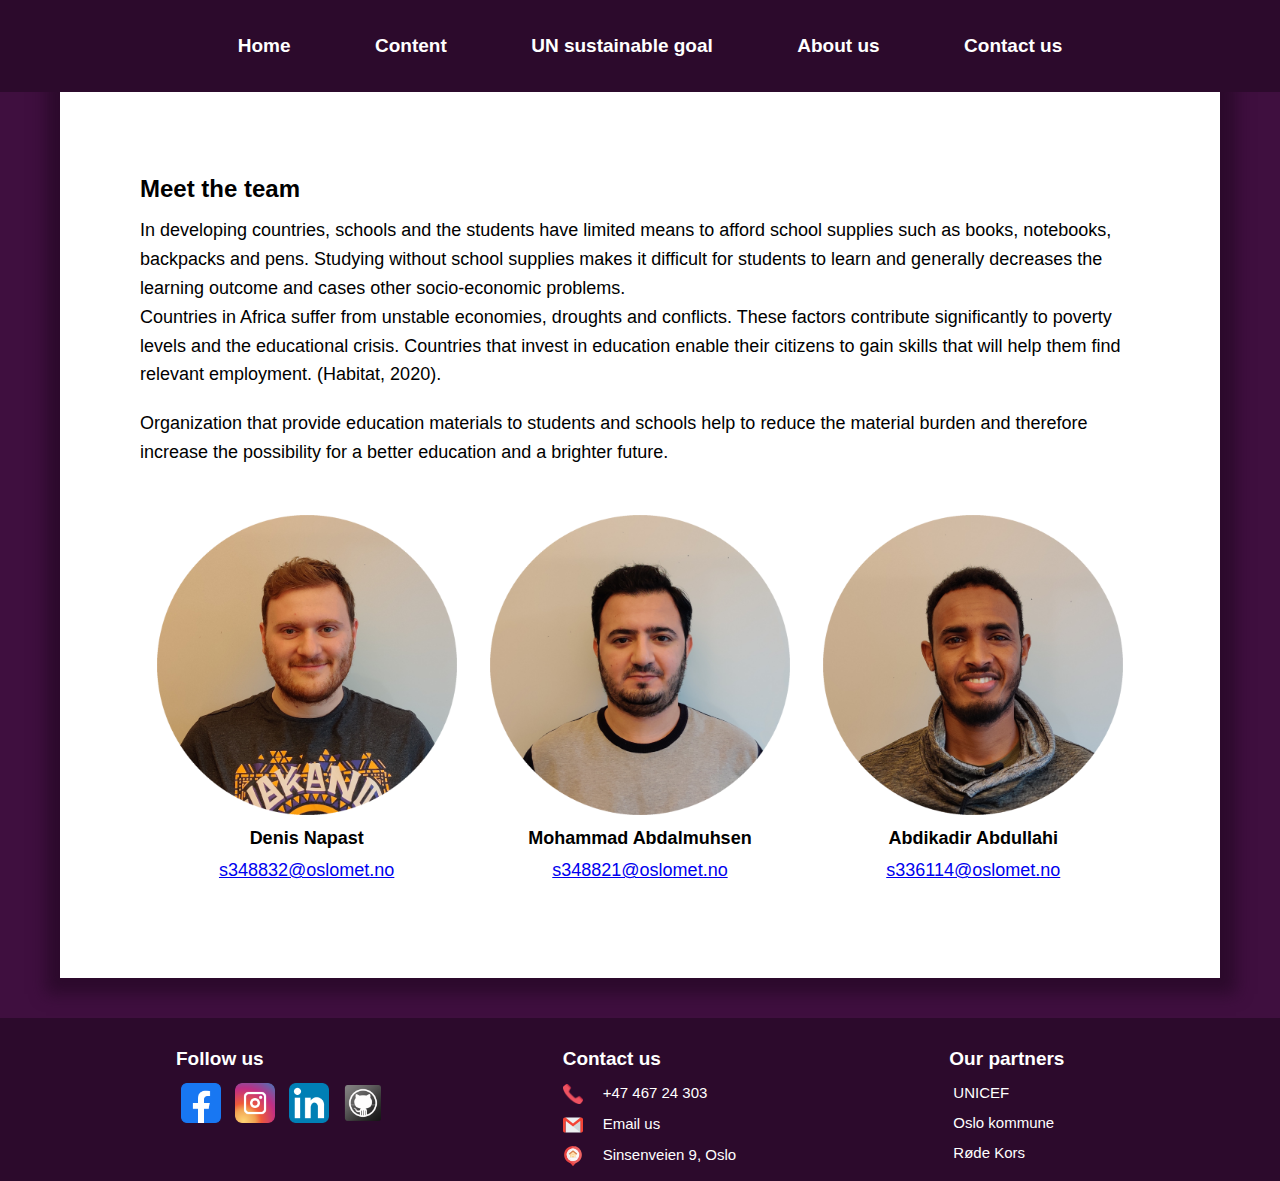
==== aboutUS.html @ 69700d6b "about us" ====
<!DOCTYPE html>
<html lang="en" dir="ltr">

<head>
  <!-- Mohamed-->
  <meta charset="utf-8">
  <meta name="viewport" content="width=device-width, initial-scale=1">
  <link rel="stylesheet" href="style.css" type="text/css">
  <title>About Us</title>
</head>

<header>
    <div class="overlay" style="background-image: none;">
      <div class="navbar">
        <a href="index.html">Home</a>
        <a href="#content">Content</a>
        <a href="https://unstats.un.org/sdgs/report/2020/goal-04/" target="_blank">UN sustainable goal</a>

        <a href="aboutUS.html">About us</a>

        <!-- !<a href="AboutUs.html">About us</a> -->

        <a href="#footer">Contact us</a>
      </div>
      
      <h1 class = "overlay" style="background-image: none;"></h1>
    </div>
</header>

<body>
  <div class = "text-container">
    <article id="team">
      <h2>Meet the team</h2>
        <p>
          In developing countries, schools and the students have limited means to afford school supplies such as books, notebooks, backpacks and pens.
          Studying without school supplies makes it difficult for students to learn and generally decreases the learning outcome and cases other socio-economic problems. <br>
          Countries in Africa suffer from unstable economies, droughts and conflicts. These factors contribute significantly to poverty levels and the educational crisis.
          Countries that invest in education enable their citizens to gain skills that will help them find relevant employment. (Habitat, 2020).</p>

        <p> Organization that provide education materials to students and schools help to reduce the material burden and therefore increase the possibility for a better education and a brighter future.</p><br>
    </article>
    <div class = "about-container">
    <div class ="foto-1">
      <ul>
        <img src="pics/Denis.png" alt="Denis Napast photo" width="300px"><br>
        <p style="font-weight: bold;">Denis Napast</p>
        <a href="mailto:s348832@oslomet.no">s348832@oslomet.no</a>
      </ul>
    </div>
    <div class ="foto-2">
      <ul>
        <img src="pics/Mohammad.png" alt="Mohammad Abdalmuhsen photo" width="300px"><br>
        <p style="font-weight: bold;">Mohammad Abdalmuhsen</p>
        <a href="mailto:s348821@oslomet.no">s348821@oslomet.no</a>
      </ul>
    </div>
    <div class ="foto-3">
      <ul>
        <img src="pics/Abdikadir.png" alt="Abdikadir Abdullahi photo" width="300px"><br>
        <p style="font-weight: bold;">Abdikadir Abdullahi</p>
        <a href="mailto:s336114@oslomet.no">s336114@oslomet.no</a>
      </ul>
    </div>
    </div>
  </div>
</body>
<!--The icons taken from https://www.iconfinder.com-->
<footer>
<div class ="footer-container">
  <div class="follow">
    <h3>Follow us</h3>
    <ul>
  				<a href="https://www.facebook.com/mohammd.ghadab/" target="_blank"><img src="pics/facebook.png" alt="facebook_icon" width="40" href=/></a>
  				<a href="https://www.instagram.com/" target="_blank"><img src="pics/instagram.png" alt="instagram_icon" width="40" target="_blank"></a>
  				<a href="https://www.linkedin.com/in/mohammad-abdalmuhsen-b9232a164" target="_blank"><img src="pics/linkedin.png" alt="linkedin_icon" width="40"/></a>
  				<a href="https://github.com/Moh2200" target="_blank"><img src="pics/github.png" alt="gihub_icon" width="40"></a>
  	</ul>
  </div>

  <div class="contact">
    <h3>Contact us</h3>
    <img src="pics/phone.svg" alt="Phone" width="20px" style="vertical-align:middle"><a href="tel:+4746724303">+47 467 24 303</a><br>
    <img src="pics/gmail.svg" alt="Mail" width="20px" style="vertical-align:middle"><a href="mailto:africa.reads@gmail.com">Email us</a><br>
    <img src="pics/adress.svg" alt="Address" width="20px" style="vertical-align:middle"><a href="https://goo.gl/maps/38efXGm2RYKKZjMJ9">Sinsenveien 9, Oslo</a><br>
  </div>

  <div class="partners">
    <h3>Our partners</h3>
    <ul>
      <a href="https://www.unicef.no/">UNICEF</a><br>
      <a href="https://www.oslo.kommune.no/#gref">Oslo kommune</a><br>
      <a href="https://www.rodekors.no/">Røde Kors</a><br>
    </ul>
  </div>
</div>  
</footer>

  <!-- Abdikadir make a page about us
  -->
</html>
---- style.css ----
*{
    Padding : 0;
    Margin:0;
    /*box-sizing: none;
    /*border: 1px solid blue; Please dont delet this line, I use it to see the boxes*/

}

html{
    scroll-behavior: smooth;
    font-family:sans-serif, Verdana;
}
/*Mohammad*/
header {
  text-align: center;
	overflow: hidden;
}
header .overlay{
  box-sizing: content-box;
  width: 100%;
	height: 100%;
  background-image: url(pics/pattern.png); /*Picture taken from https://davidbaptistechirot.blogspot.com/2018/04/pattern-background-hd-png.html*/
  padding: 0;
}
.navbar {
  box-sizing:content-box;
  width: 100%;
  background-color: #2c0a2c;
  text-align: center;
  position: fixed;
  z-index: initial;
  margin-top: 0px;
  left:0;
  right:0;
  top:0;
  border-radius: 0px;
}
.navbar a {
  position: relative;
  display: inline-block;
  margin: 10px;
  padding: 15px 30px;
  color: white;
  text-decoration: none;
  text-align: center;
  font-size: 19px;
  font-weight: bold;
}
.navbar a:hover, .navbar a:focus {
  background-color: white;
  color: black;
  outline: none;
}
.overlay h1 {
  width: 100%;
  font-size: 80px;
  text-shadow: 1px 1px 1px #333;
  margin-top: 50px;
	margin-bottom: 30px;
  text-align: center;
  color: white;
}
.overlay h2 {
  box-sizing: content-box;
  width: 100%;
  font-size: 25px;
  margin-bottom: 30px;
  text-align: center;
  color: white;
  margin-left: 40px;
  margin-right: 40px;
}
button {
	border: none;
	outline: none;
	padding: 10px 20px;
	border-radius: 50px;
	color: #333;
	background: #fff;
  margin-bottom: 50px;
  font-size: 18px;
	box-shadow: 0 3px 20px 0 #0000003b;
}
button:hover{
  cursor: pointer;
  text-decoration: none;
}
button a{
	text-decoration: none;
}

/*Denis*/
body{
  margin:0;
  background-color:#3F0F3F;
}
.text-container{
  text-align: left; /*adjust text align*/
  background-color: white;
  max-width: 1000px;
  margin:auto;
  padding-bottom: 0px;
  padding: 80px;
  border-radius: 0px; /*removes the autopmaitc curving of edges*/
  margin-bottom: 40px;
  margin-top: 40px;
  box-shadow: 1px 1px 15px 15px #2c0a2c;
}
body h1{
  font-size: 5vw;
  text-align: left;
  max-width: 100%;
  color: black;
  padding-bottom: 10px;
  line-height: 1.6;
  padding-top: 60px;
}
body h2{
  font-size: 18pt;
  text-align: left;
  color: black;
  line-height: 1.6;
  margin-bottom: 8px;
}
body p{
  max-width: 100%;
  padding-top:0px;
  font-size: 18px;
  line-height: 1.6;
  margin-bottom: 20px;
}
body li{
  font-size: auto;
  margin: 25px;
  line-height: 1.6;
  /*line-height: 1.5;*/
  margin: 10px;/* space between the horizontal lines in a list */
  }
body ul{
  padding-left: 20px;
  line-height: 1.6;
  font-size: 18px;
}
body div{
  /*margin: 4vw;*/
  padding: 10px;
  border-radius: 5px;
  height: auto;
  margin-left: auto;
  margin-right: auto;
  overflow: hidden;
}
.about-container{
  position: relative;
  display: flex;
  flex-direction: row;
  flex:3;
  padding: 0;
  text-align: center;
}
.about-container ul{
  padding: 0;
}
.about-container p{
  margin: 0;
}
.about-container a{
  border: 2px;
  padding: 4px;
  line-height: 2;
}
.about-container a:focus{
  outline: 1px solid grey;
  text-decoration: underline;
}
.about-container img{
  max-width: 100%;
}
.title{
  text-align: center;
}
.SubHeader{
  font-size: 19px;
  font-style: italic;
}
.image{
    max-width: auto;
    height:auto;
    max-width: 80%;
    display: block;
    margin-left: auto;
    margin-right: auto;
    margin-bottom: 40px;
}
a.onHoverChangeSize:hover{
    color: orangered;
    text-decoration: none;
}
a.onHoverChangeSize{
    text-decoration: none;
}
/*Denis*/

/* Mohammad footer*/
footer{
  background-color: #2c0a2c;
}
.footer-container{
  position: relative;
  max-width: 1160px;
  display: flex;
  flex-direction: row;
  justify-content: space-between;
  margin:auto;
  padding-bottom: 0px;
  padding-left: 15px;
  padding-right: 15px;
  height: auto;
}
.footer-container > div{
  flex:3;
  padding-left: 10%;
  padding-top: 20px;
}
.footer-container h3{
  font-size: 19px;
  text-align: left;
  margin-bottom: 8px;
  color: white;
  font-weight: bold;
}
.footer-container a{
  font-size: 15px;
  text-align: left;
  border: 2px;
  padding: 4px;
  line-height: 2;
 }
.footer-container a:focus{
  outline: 1px solid white;
  text-decoration: underline;
}
.footer-container a:link{
  color: white;
  text-decoration: none;
}
.footer-container a:hover{
  text-decoration: underline;
}
.footer-container a:visited{
  color: grey;
}
.footer-container ul{
  padding: 0;
}
.contact{
  display: column;
  color:white;
}
.contact a, .follow a{
  padding-left: 0;
}
.contact img{
  display: inline;
  margin-top: 5px;
  margin-bottom: 5px;
  margin-right: 20px;
}
.follow a:focus{
  background-color: #2c0a2c;
  font-size: 0px;
}
.follow img{
  display: inline;
  padding-left:5px;
  padding-top: 5px;
}

@media screen and (max-width: 1201px) {
  .image{
    height:auto;
    max-width: 100%;
  }
}
@media screen and (max-width:1000px) {
  .footer-container > div{
    padding-left: 4%;
  }
}
@media screen and (max-width:925px) {
  .overlay h1{
    font-size: 50px;
    padding-top: 140px;
  }
  .overlay h2{
    font-size: 18px;
  }
  .text-container, .about-text-container{
    padding: 40px;
  }
}
@media screen and (max-width:905px){
  .footer-container > div{
    flex: none;
    padding-left: 5px;
  }
}
@media screen and (max-width:700px){
  body h1{
    width: 100%;
    position: relative;
    text-align: left;
    font-size: 30px;
  }
  body h2{
    width: 100%;
    position: relative;
    text-align: left;
    font-size: 20px;
  }
  .footer-container > div{
    min-width: 215px;
  }
}
@media screen and (max-width:650px){ /* Continue Denis here*/
  .navbar {
    float: none;
    position: relative;
    margin-bottom: -30px;
    padding: 0;
  }
  .navbar a {
    width: 100%;
    padding: 5px;
    margin-left: 0;
    margin-right: 0;
  }
  .overlay h1{
    max-width: 100%;
    position: relative;
    font-size: 50px;
    padding-top: 0px;
  }
  .overlay h2{
    max-width: 100%;
    position: relative;
    margin-left: 10px;
    margin-right: 10px;
  }
  .overlay{
    padding: 0;
  }
  .footer-container{
    padding-left: 40px;
    flex-direction: column;
  }
  .about-container{
    flex-direction: column;
  }
}
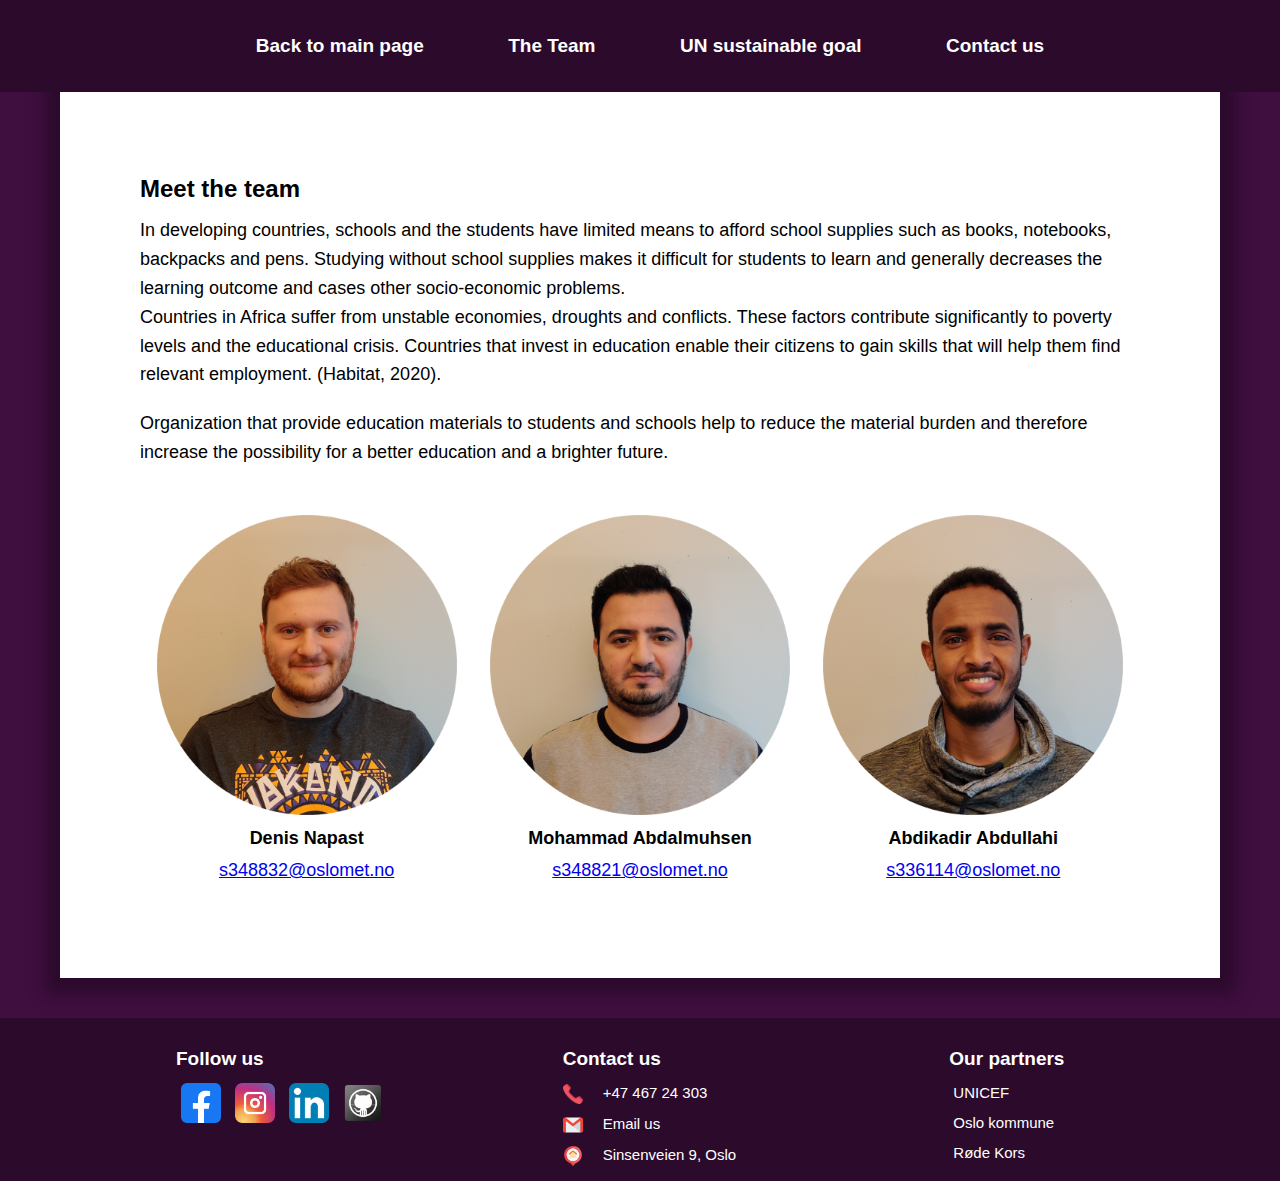
==== commit be5e0323: "changes" ====
--- a/aboutUS.html
+++ b/aboutUS.html
@@ -12,24 +12,22 @@
 <header>
     <div class="overlay" style="background-image: none;">
       <div class="navbar">
-        <a href="index.html">Home</a>
-        <a href="#content">Content</a>
+        <a href="index.html">Back to main page</a>
+        <a href="#team">The Team</a>
         <a href="https://unstats.un.org/sdgs/report/2020/goal-04/" target="_blank">UN sustainable goal</a>
 
-        <a href="aboutUS.html">About us</a>
+       <!-- <a href="aboutUS.html">About us</a>-->
 
-        <!-- !<a href="AboutUs.html">About us</a> -->
-
-        <a href="#footer">Contact us</a>
+        <a href="#follow">Contact us</a>
       </div>
-      
+      <a id="team"></a>
       <h1 class = "overlay" style="background-image: none;"></h1>
     </div>
 </header>
 
 <body>
   <div class = "text-container">
-    <article id="team">
+    <article>
       <h2>Meet the team</h2>
         <p>
           In developing countries, schools and the students have limited means to afford school supplies such as books, notebooks, backpacks and pens.
@@ -66,6 +64,7 @@
 </body>
 <!--The icons taken from https://www.iconfinder.com-->
 <footer>
+<a id="follow"></a>
 <div class ="footer-container">
   <div class="follow">
     <h3>Follow us</h3>
--- a/style.css
+++ b/style.css
@@ -151,7 +151,7 @@
   overflow: hidden;
 }
 .about-container{
-  position: relative;
+  position: static;
   display: flex;
   flex-direction: row;
   flex:3;
@@ -306,18 +306,6 @@
   }
 }
 @media screen and (max-width:700px){
-  body h1{
-    width: 100%;
-    position: relative;
-    text-align: left;
-    font-size: 30px;
-  }
-  body h2{
-    width: 100%;
-    position: relative;
-    text-align: left;
-    font-size: 20px;
-  }
   .footer-container > div{
     min-width: 215px;
   }
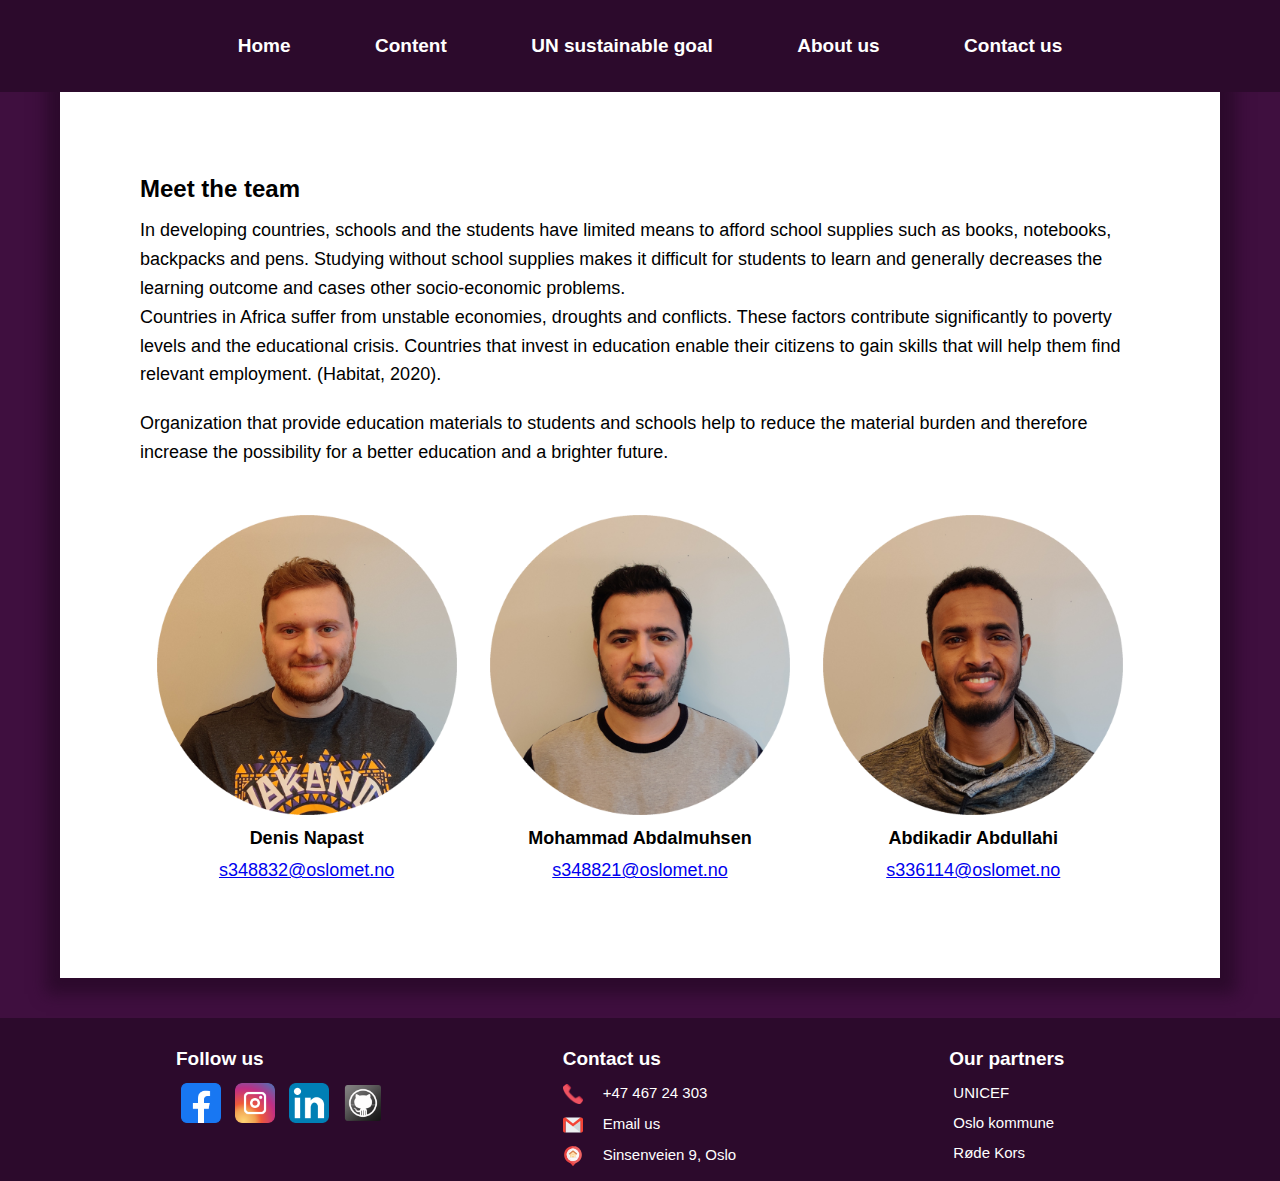
==== commit 30292905: "Update aboutUS.html" ====
--- a/aboutUS.html
+++ b/aboutUS.html
@@ -11,13 +11,11 @@
 
 <header>
     <div class="overlay" style="background-image: none;">
-      <div class="navbar">
-        <a href="index.html">Back to main page</a>
-        <a href="#team">The Team</a>
-        <a href="https://unstats.un.org/sdgs/report/2020/goal-04/" target="_blank">UN sustainable goal</a>
-
-       <!-- <a href="aboutUS.html">About us</a>-->
-
+      <div class="navbar" tabindex="1">
+        <a href="index.html" tabindex="2">Home</a>
+        <a href="#team" tabindex="3">Content</a>
+        <a href="https://unstats.un.org/sdgs/report/2020/goal-04/" target="_blank" tabindex="4">UN sustainable goal</a>
+        <a href="aboutUS.html">About us</a>
         <a href="#follow">Contact us</a>
       </div>
       <a id="team"></a>
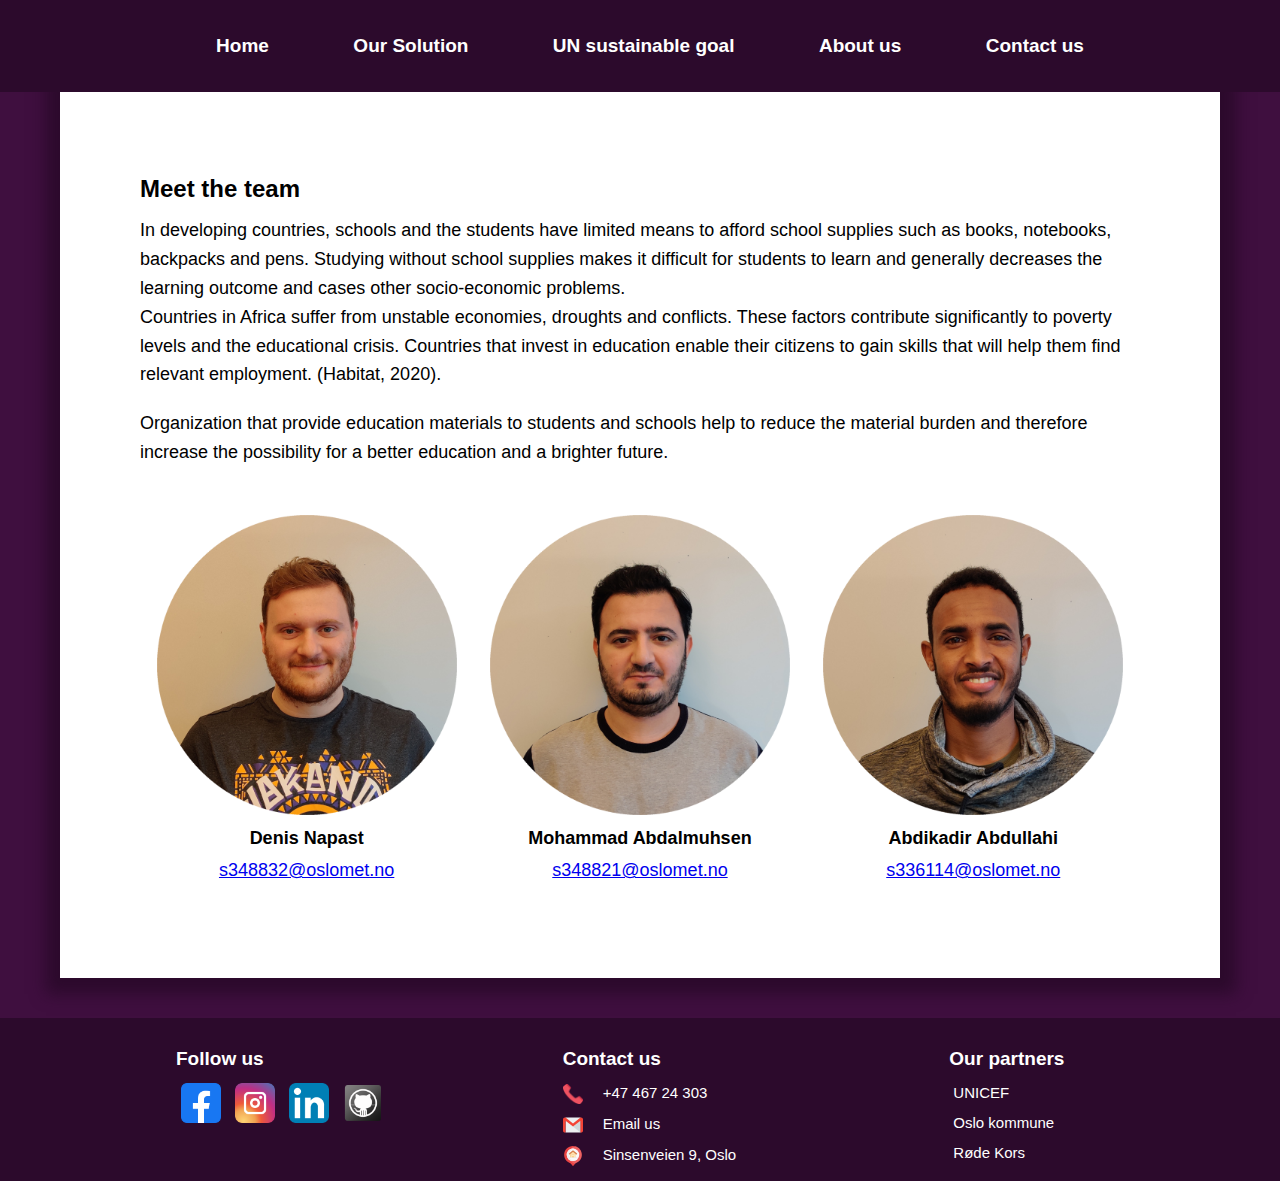
==== commit f5c24cfe: "index" ====
--- a/aboutUS.html
+++ b/aboutUS.html
@@ -13,10 +13,10 @@
     <div class="overlay" style="background-image: none;">
       <div class="navbar" tabindex="1">
         <a href="index.html" tabindex="2">Home</a>
-        <a href="#team" tabindex="3">Content</a>
+        <a href="index.html#content" tabindex="3">Our Solution</a>
         <a href="https://unstats.un.org/sdgs/report/2020/goal-04/" target="_blank" tabindex="4">UN sustainable goal</a>
-        <a href="aboutUS.html">About us</a>
-        <a href="#follow">Contact us</a>
+        <a href="aboutUS.html" tabindex="5">About us</a>
+        <a href="#follow" tabindex="6">Contact us</a>
       </div>
       <a id="team"></a>
       <h1 class = "overlay" style="background-image: none;"></h1>
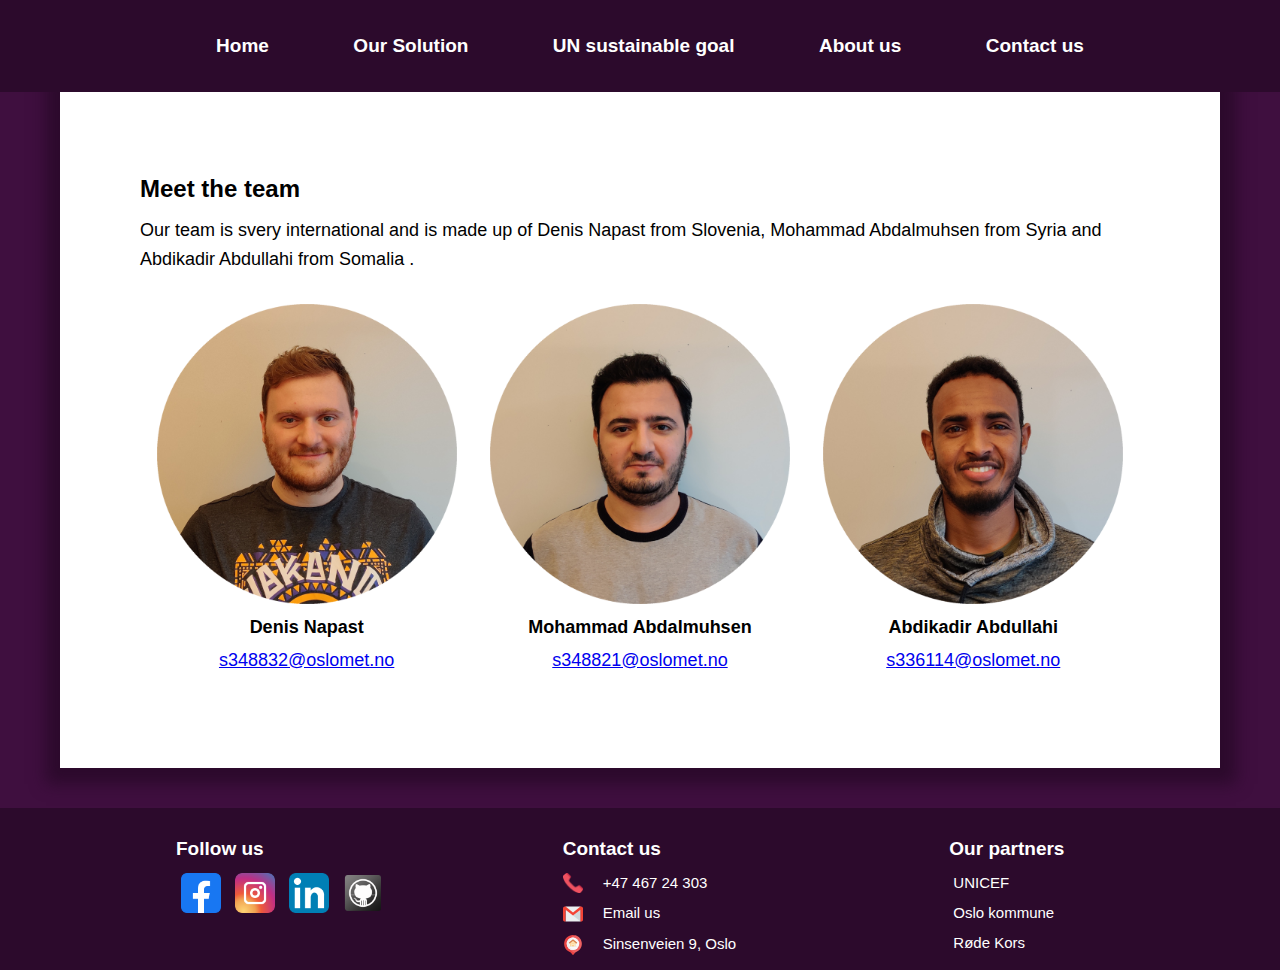
==== commit 3b5cb2b5: "h" ====
--- a/aboutUS.html
+++ b/aboutUS.html
@@ -27,13 +27,8 @@
   <div class = "text-container">
     <article>
       <h2>Meet the team</h2>
-        <p>
-          In developing countries, schools and the students have limited means to afford school supplies such as books, notebooks, backpacks and pens.
-          Studying without school supplies makes it difficult for students to learn and generally decreases the learning outcome and cases other socio-economic problems. <br>
-          Countries in Africa suffer from unstable economies, droughts and conflicts. These factors contribute significantly to poverty levels and the educational crisis.
-          Countries that invest in education enable their citizens to gain skills that will help them find relevant employment. (Habitat, 2020).</p>
+        <p>Our team is svery international and is made up of Denis Napast from Slovenia, Mohammad Abdalmuhsen from Syria and Abdikadir Abdullahi from Somalia  .</p>
 
-        <p> Organization that provide education materials to students and schools help to reduce the material burden and therefore increase the possibility for a better education and a brighter future.</p><br>
     </article>
     <div class = "about-container">
     <div class ="foto-1">
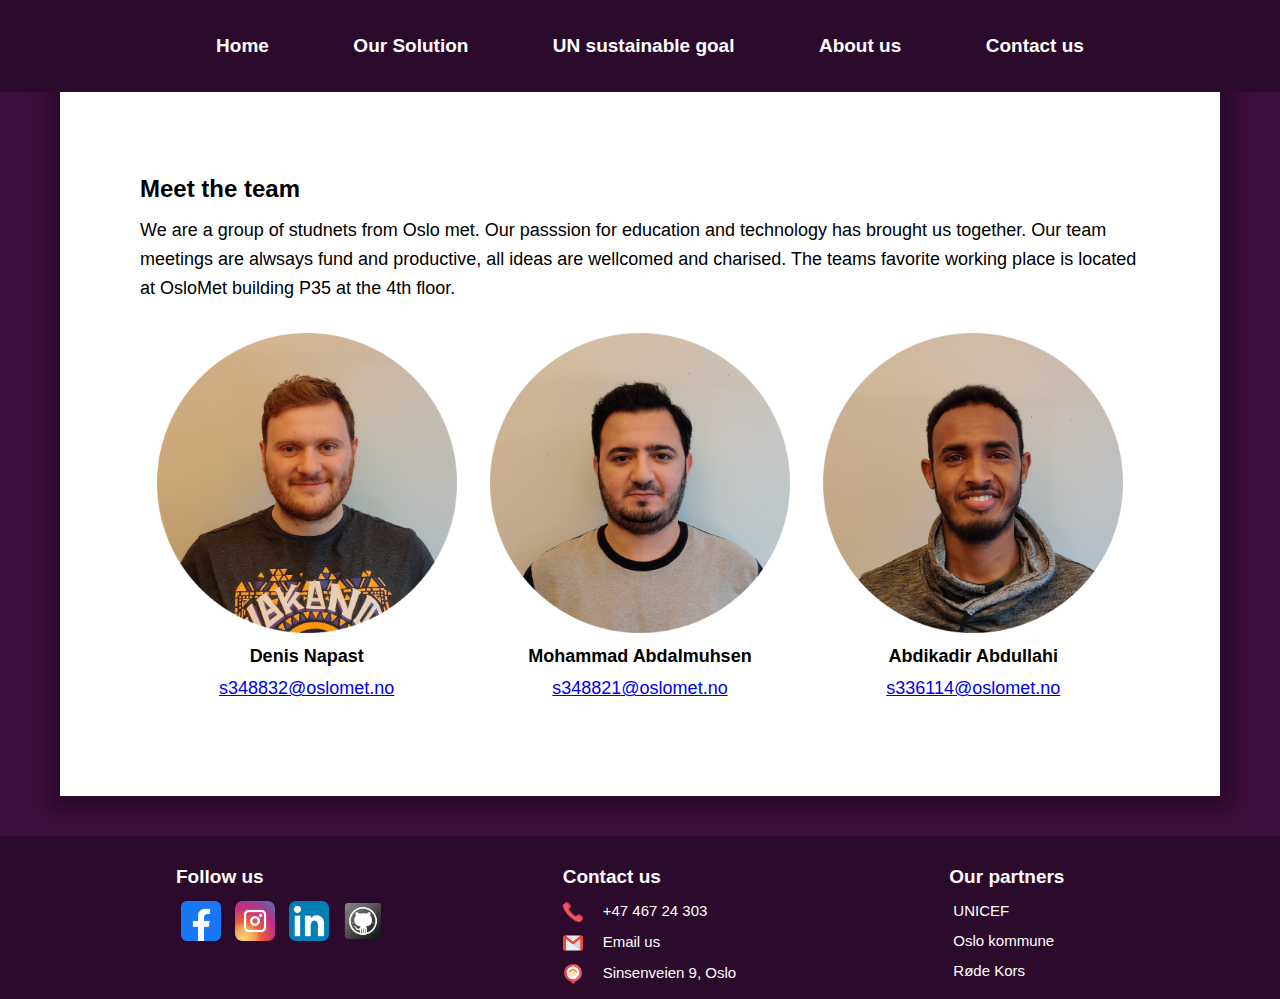
==== commit 5a4ea6ad: "Update aboutUS.html" ====
--- a/aboutUS.html
+++ b/aboutUS.html
@@ -15,7 +15,7 @@
         <a href="index.html" tabindex="2">Home</a>
         <a href="index.html#content" tabindex="3">Our Solution</a>
         <a href="https://unstats.un.org/sdgs/report/2020/goal-04/" target="_blank" tabindex="4">UN sustainable goal</a>
-        <a href="aboutUS.html" tabindex="5">About us</a>
+        <a href="aboutUs.html" tabindex="5">About us</a>
         <a href="#follow" tabindex="6">Contact us</a>
       </div>
       <a id="team"></a>
@@ -27,7 +27,10 @@
   <div class = "text-container">
     <article>
       <h2>Meet the team</h2>
-        <p>Our team is svery international and is made up of Denis Napast from Slovenia, Mohammad Abdalmuhsen from Syria and Abdikadir Abdullahi from Somalia  .</p>
+        <p> We are a group of studnets from Oslo met. Our passsion for education and technology has brought us together.
+          Our team meetings are alwsays fund and productive, all ideas are wellcomed and charised.
+          The teams favorite working place is located at OsloMet building P35 at the 4th floor.
+        </p>
 
     </article>
     <div class = "about-container">
--- a/style.css
+++ b/style.css
@@ -1,19 +1,14 @@
 *{
     Padding : 0;
     Margin:0;
-    /*box-sizing: none;
-    /*border: 1px solid blue; Please dont delet this line, I use it to see the boxes*/
-
 }
 
 html{
     scroll-behavior: smooth;
     font-family:sans-serif, Verdana;
 }
-/*Mohammad*/
 header {
   text-align: center;
-	overflow: hidden;
 }
 header .overlay{
   box-sizing: content-box;
@@ -38,6 +33,7 @@
 .navbar a {
   position: relative;
   display: inline-block;
+  max-width: 100%;
   margin: 10px;
   padding: 15px 30px;
   color: white;
@@ -62,7 +58,7 @@
 }
 .overlay h2 {
   box-sizing: content-box;
-  width: 100%;
+  max-width: 100%;
   font-size: 25px;
   margin-bottom: 30px;
   text-align: center;
@@ -88,8 +84,6 @@
 button a{
 	text-decoration: none;
 }
-
-/*Denis*/
 body{
   margin:0;
   background-color:#3F0F3F;
@@ -101,7 +95,7 @@
   margin:auto;
   padding-bottom: 0px;
   padding: 80px;
-  border-radius: 0px; /*removes the autopmaitc curving of edges*/
+  border-radius: 0px; /*removes the automatic curving of edges*/
   margin-bottom: 40px;
   margin-top: 40px;
   box-shadow: 1px 1px 15px 15px #2c0a2c;
@@ -133,7 +127,6 @@
   font-size: auto;
   margin: 25px;
   line-height: 1.6;
-  /*line-height: 1.5;*/
   margin: 10px;/* space between the horizontal lines in a list */
   }
 body ul{
@@ -142,7 +135,6 @@
   font-size: 18px;
 }
 body div{
-  /*margin: 4vw;*/
   padding: 10px;
   border-radius: 5px;
   height: auto;
@@ -199,9 +191,6 @@
 a.onHoverChangeSize{
     text-decoration: none;
 }
-/*Denis*/
-
-/* Mohammad footer*/
 footer{
   background-color: #2c0a2c;
 }
@@ -248,7 +237,7 @@
   text-decoration: underline;
 }
 .footer-container a:visited{
-  color: grey;
+  color: white;
 }
 .footer-container ul{
   padding: 0;
@@ -287,7 +276,7 @@
     padding-left: 4%;
   }
 }
-@media screen and (max-width:925px) {
+@media screen and (max-width:965px) {
   .overlay h1{
     font-size: 50px;
     padding-top: 140px;
@@ -310,7 +299,7 @@
     min-width: 215px;
   }
 }
-@media screen and (max-width:650px){ /* Continue Denis here*/
+@media screen and (max-width:650px){
   .navbar {
     float: none;
     position: relative;
